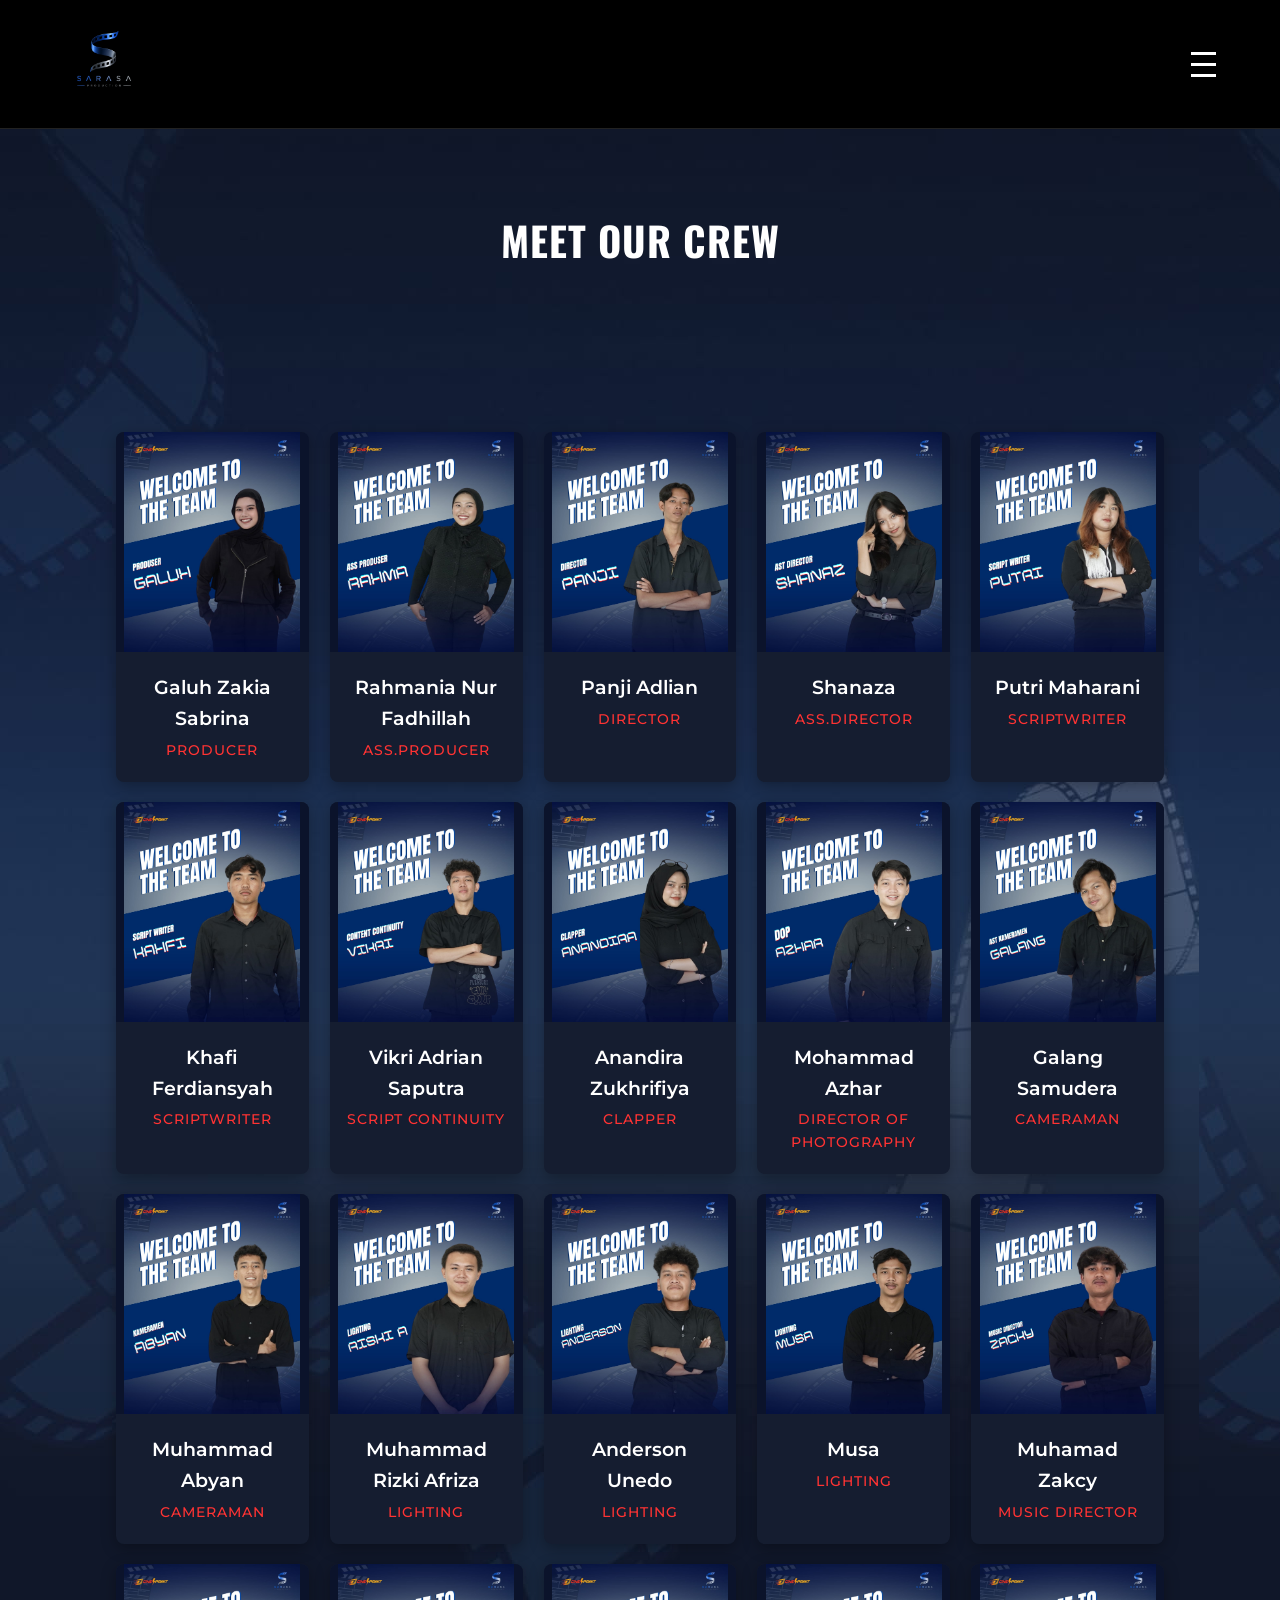
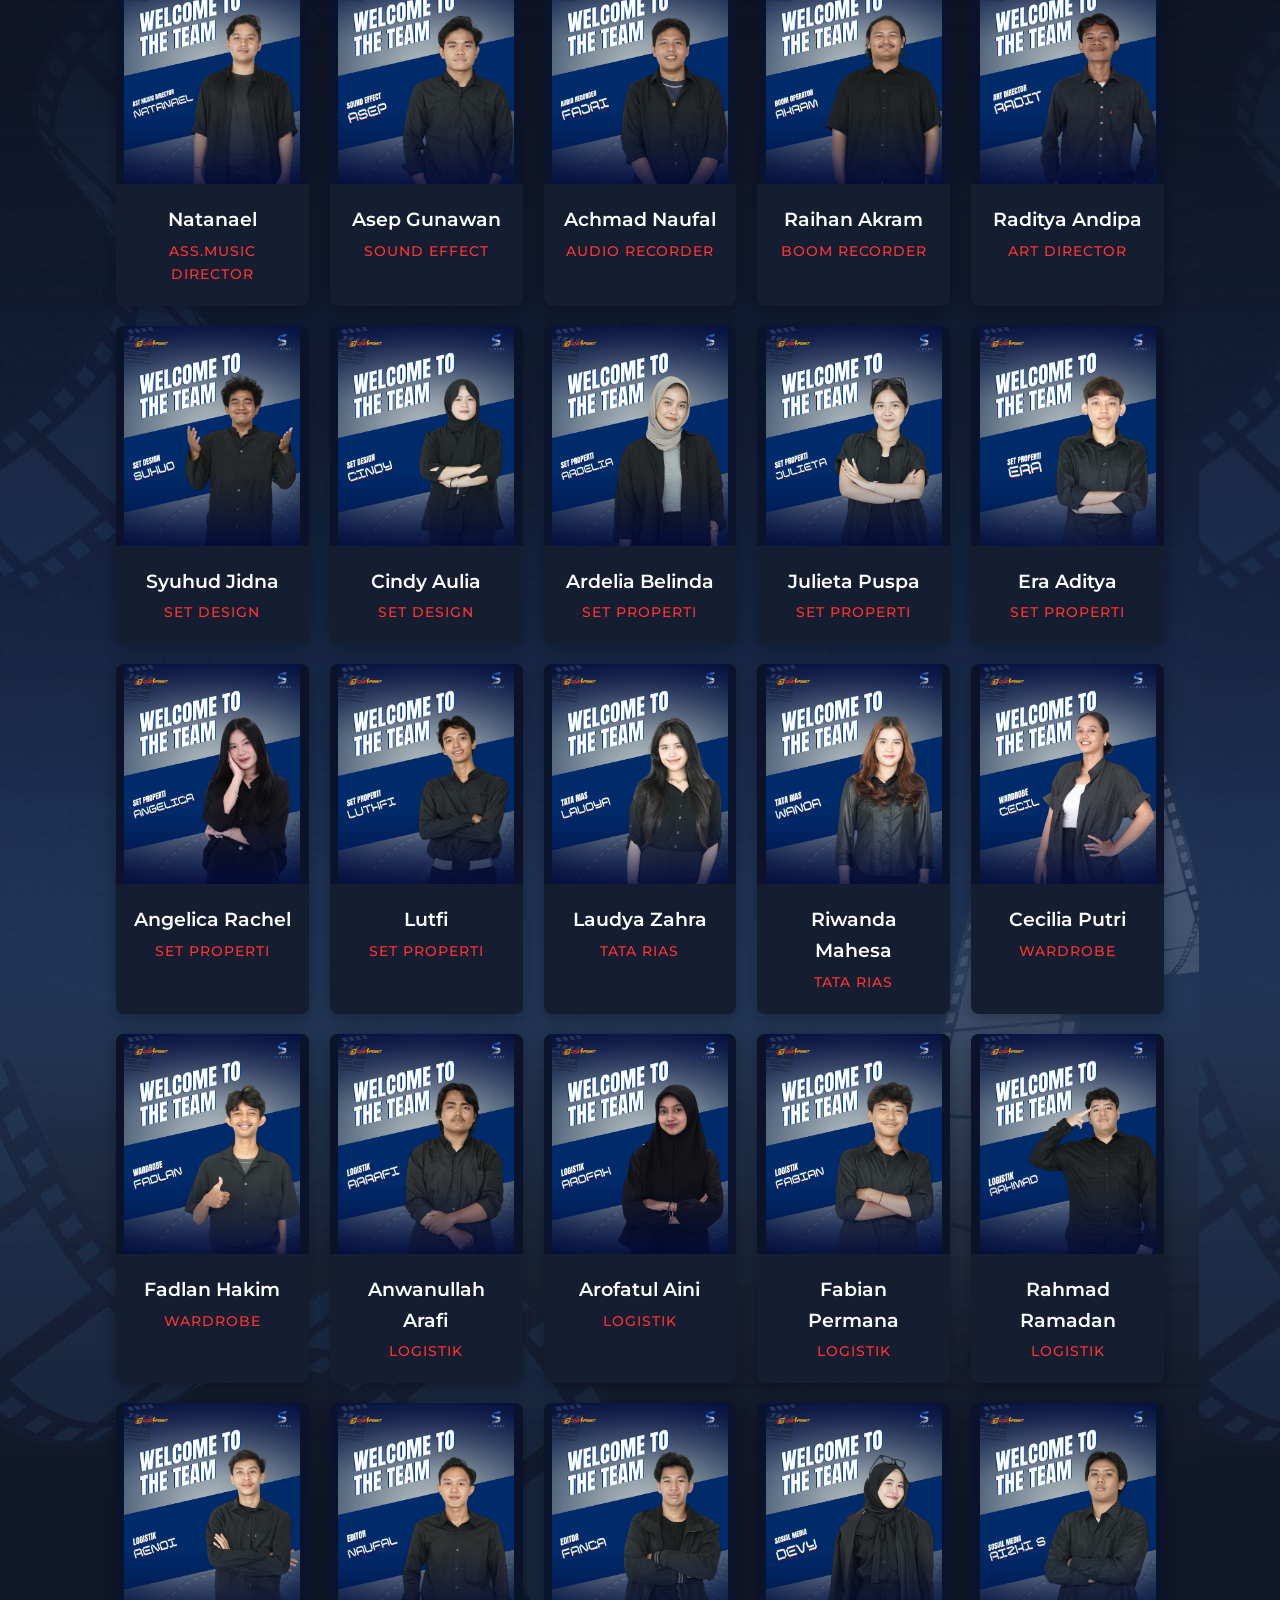
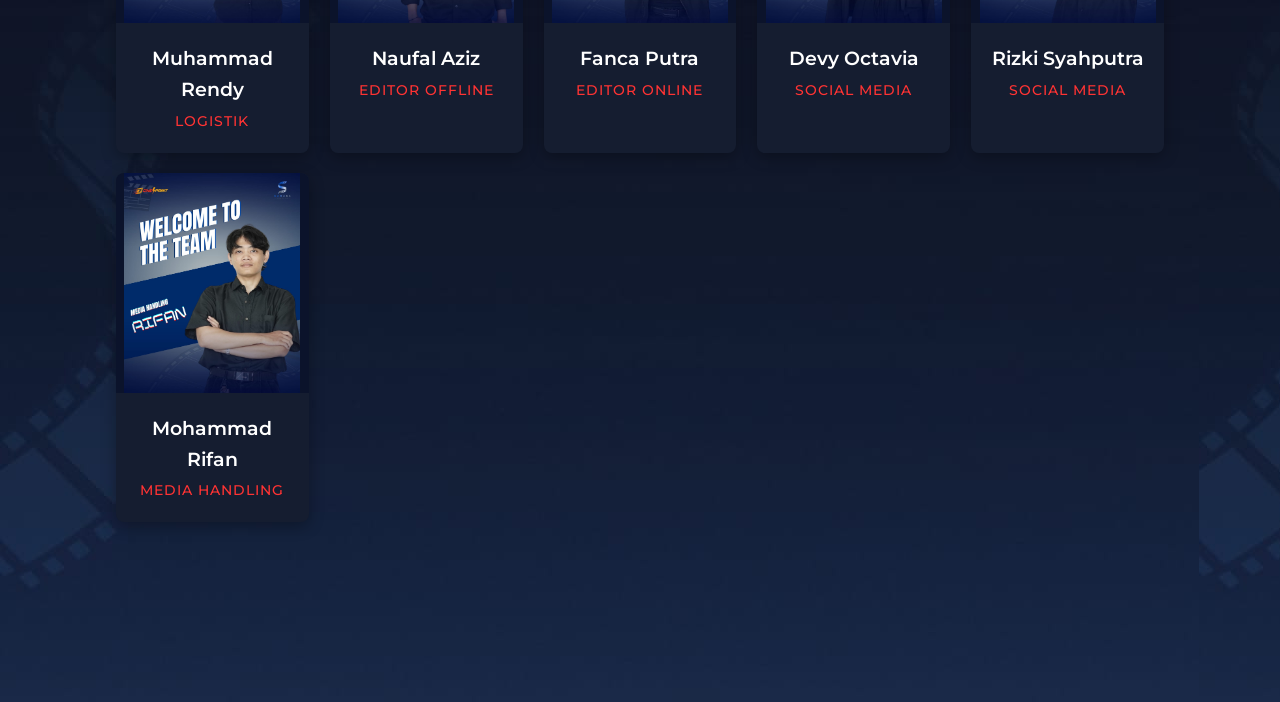
==== crew.html @ 5c10332d "Add files via upload" ====
<!DOCTYPE html>
<html lang="id">
<head>
    <meta charset="UTF-8">
    <meta name="viewport" content="width=device-width, initial-scale=1.0">
    <title>Crew - Sarasa Production</title>
    <link rel="stylesheet" href="style.css">
    <link href="https://fonts.googleapis.com/css2?family=Montserrat:wght@400;700&family=Oswald:wght@500;700&display=swap" rel="stylesheet">
</head>
<body>
    <div class="page-transition-overlay"></div>
    <nav class="navbar"></nav>
    <nav class="navbar">
        <div class="nav-container">
            <a href="index.html" class="logo"><img src="assets/Sarasa.jpeg" alt="Logo PH"></a>
            <ul class="nav-links" id="navLinks">
                <li><a href="index.html">Home Page</a></li>
                <li><a href="tentang.html">Tentang</a></li>
                <li><a href="bts.html">Behind The Scene</a></li>
                <li><a href="crew.html" class="active">Crew</a></li> </ul>
            <div class="menu-toggle" id="mobileMenu">
                <span></span>
                <span></span>
                <span></span>
            </div>
        </div>
    </nav>

    <section class="crew-section">
        <h2>Meet Our Crew</h2>
        <main style="padding-top: 130px; padding-bottom: 80px;">
            <div class="container">
                <h2 style="font-family: 'Oswald', sans-serif; font-size: 2.5rem; color: #fff; text-align: center; margin-bottom: 40px; letter-spacing: 1px;">MEET OUR CREW</h2>
                
        <div class="crew-container">
            
            <div class="crew-card">
                <div class="crew-photo">
                    <img src="assets/producer.jpeg" alt="Galuh Zakia Sabrina">
                </div>
                <div class="crew-details">
                    <h3>Galuh Zakia Sabrina</h3>
                    <p>Producer</p>
                </div>
            </div>
    
            <div class="crew-card">
                <div class="crew-photo">
                    <img src="assets/ass.jpeg" alt="Rahmania Nur Fadhillah">
                </div>
                <div class="crew-details">
                    <h3>Rahmania Nur Fadhillah</h3>
                    <p>Ass.Producer</p>
                </div>
            </div>
    
            <div class="crew-card">
                <div class="crew-photo">
                    <img src="assets/direc.jpeg" alt="Panji Adlian">
                </div>
                <div class="crew-details">
                    <h3>Panji Adlian</h3>
                    <p>Director</p>
                </div>
            </div>
            <div class="crew-card">
                <div class="crew-photo">
                    <img src="assets/ass di.jpeg" alt="Shanaza">
                </div>
                <div class="crew-details">
                    <h3>Shanaza</h3>
                    <p>Ass.Director</p>
                </div>
            </div> <div class="crew-card">
                <div class="crew-photo">
                    <img src="assets/script.jpeg" alt="Putri Maharani">
                </div>
                <div class="crew-details">
                    <h3>Putri Maharani</h3>
                    <p>Scriptwriter</p>
                </div>
            </div>
    
            <div class="crew-card">
                <div class="crew-photo">
                    <img src="assets/writer.jpeg" alt="Khafi Ferdiansyah">
                </div>
                <div class="crew-details">
                    <h3>Khafi Ferdiansyah</h3>
                    <p>Scriptwriter</p>
                </div>
            </div>
            <div class="crew-card">
                <div class="crew-photo">
                    <img src="assets/conty.jpeg" alt="Vikri Adrian Saputra">
                </div>
                <div class="crew-details">
                    <h3>Vikri Adrian Saputra</h3>
                    <p> Script continuity</p>
                </div>
            </div>
    
            <div class="crew-card">
                <div class="crew-photo">
                    <img src="assets/clip.jpeg" alt="Anandira Zukhrifiya">
                </div>
                <div class="crew-details">
                    <h3>Anandira Zukhrifiya</h3>
                    <p>Clapper</p>
                </div>
            </div>
    
            <div class="crew-card">
                <div class="crew-photo">
                    <img src="assets/dop.jpeg" alt="Mohammad Azhar">
                </div>
                <div class="crew-details">
                    <h3>Mohammad Azhar</h3>
                    <p>Director Of Photography</p>
                </div>
            </div>
            <div class="crew-card">
                <div class="crew-photo">
                    <img src="assets/came.jpeg" alt="Galang Samudera">
                </div>
                <div class="crew-details">
                    <h3>Galang Samudera</h3>
                    <p>Cameraman</p>
                </div>
            </div> <div class="crew-card">
                <div class="crew-photo">
                    <img src="assets/came 2.jpeg" alt="Muhammad Abyan">
                </div>
                <div class="crew-details">
                    <h3>Muhammad Abyan</h3>
                    <p>Cameraman</p>
                </div>
            </div>
    
            <div class="crew-card">
                <div class="crew-photo">
                    <img src="assets/light 1.jpeg" alt="Muhammad Rizki Afriza">
                </div>
                <div class="crew-details">
                    <h3>Muhammad Rizki Afriza</h3>
                    <p>Lighting</p>
                </div>
            </div>
            <div class="crew-card">
                <div class="crew-photo">
                    <img src="assets/light.jpeg" alt= "Anderson Unedo">
                </div>
                <div class="crew-details">
                    <h3>Anderson Unedo</h3>
                    <p>Lighting</p>
                </div>
            </div>
    
            <div class="crew-card">
                <div class="crew-photo">
                    <img src="assets/light3.jpeg" alt="Musa">
                </div>
                <div class="crew-details">
                    <h3>Musa</h3>
                    <p>Lighting</p>
                </div>
            </div>
    
            <div class="crew-card">
                <div class="crew-photo">
                    <img src="assets/WhatsApp Image 2026-06-18 at 10.58.30 PM (1).jpeg" alt="Muhamad Zacky">
                </div>
                <div class="crew-details">
                    <h3>Muhamad Zakcy</h3>
                    <p>Music Director</p>
                </div>
            </div>
            <div class="crew-card">
                <div class="crew-photo">
                    <img src="assets/WhatsApp Image 2026-06-18 at 10.58.29 PM (2).jpeg" alt="Natanael">
                </div>
                <div class="crew-details">
                    <h3>Natanael</h3>
                    <p>Ass.Music Director</p>
                </div>
            </div> <div class="crew-card">
                <div class="crew-photo">
                    <img src="assets/vole.jpeg" alt="Asep Gunawan">
                </div>
                <div class="crew-details">
                    <h3>Asep Gunawan</h3>
                    <p>Sound Effect</p>
                </div>
            </div>
    
            <div class="crew-card">
                <div class="crew-photo">
                    <img src="assets/audio r.jpeg" alt="Achmad Naufal">
                </div>
                <div class="crew-details">
                    <h3>Achmad Naufal</h3>
                    <p>Audio Recorder</p>
                </div>
            </div>
            <div class="crew-card">
                <div class="crew-photo">
                    <img src="assets/boom.jpeg" alt="Raihan Akram">
                </div>
                <div class="crew-details">
                    <h3>Raihan Akram</h3>
                    <p> Boom Recorder</p>
                </div>
            </div>
    
            <div class="crew-card">
                <div class="crew-photo">
                    <img src="assets/art d.jpeg" alt="Raditya Andipa">
                </div>
                <div class="crew-details">
                    <h3>Raditya Andipa</h3>
                    <p>Art Director</p>
                </div>
            </div>
    
            <div class="crew-card">
                <div class="crew-photo">
                    <img src="assets/suhud.jpeg" alt="Syuhud Jidna">
                </div>
                <div class="crew-details">
                    <h3>Syuhud Jidna</h3>
                    <p>Set Design</p>
                </div>
            </div>
            <div class="crew-card">
                <div class="crew-photo">
                    <img src="assets/set d.jpeg" alt="Cindy Aulia">
                </div>
                <div class="crew-details">
                    <h3>Cindy Aulia</h3>
                    <p>Set Design</p>
                </div>
            </div> <div class="crew-card">
                <div class="crew-photo">
                    <img src="assets/proper.jpeg" alt="Ardelia Belinda">
                </div>
                <div class="crew-details">
                    <h3>Ardelia Belinda</h3>
                    <p>Set Properti</p>
                </div>
            </div>
    
            <div class="crew-card">
                <div class="crew-photo">
                    <img src="assets/jul.jpeg" alt="Julieta Puspa">
                </div>
                <div class="crew-details">
                    <h3>Julieta Puspa</h3>
                    <p>Set Properti</p>
                </div>
            </div>
            <div class="crew-card">
                <div class="crew-photo">
                    <img src="assets/era.jpeg" alt="Era Aditya">
                </div>
                <div class="crew-details">
                    <h3>Era Aditya</h3>
                    <p>Set Properti</p>
                </div>
            </div>
    
            <div class="crew-card">
                <div class="crew-photo">
                    <img src="assets/angle.jpeg" alt="Angelica Rachel">
                </div>
                <div class="crew-details">
                    <h3>Angelica Rachel</h3>
                    <p>Set Properti</p>
                </div>
            </div>
            <div class="crew-card">
                <div class="crew-photo">
                    <img src="assets/upi.jpeg" alt="Lutfi">
                </div>
                <div class="crew-details">
                    <h3>Lutfi</h3>
                    <p>Set Properti </p>
                </div>
            </div> <div class="crew-card">
                <div class="crew-photo">
                    <img src="assets/laud.jpeg" alt="Laudya Zahra">
                </div>
                <div class="crew-details">
                    <h3>Laudya Zahra</h3>
                    <p>Tata Rias</p>
                </div>
            </div>
    
            <div class="crew-card">
                <div class="crew-photo">
                    <img src="assets/wan.jpeg" alt="Riwanda Mahesa">
                </div>
                <div class="crew-details">
                    <h3>Riwanda Mahesa</h3>
                    <p>Tata Rias</p>
                </div>
                
            </div>  
            <div class="crew-card">
                <div class="crew-photo">
                    <img src="assets/cecil.jpeg" alt="Cecilia Putri">
                </div>
                <div class="crew-details">
                    <h3>Cecilia Putri</h3>
                    <p>Wardrobe</p>
                </div>
            </div>
    
            <div class="crew-card">
                <div class="crew-photo">
                    <img src="assets/fad.jpeg" alt="Fadlan Hakim">
                </div>
                <div class="crew-details">
                    <h3>Fadlan Hakim</h3>
                    <p>Wardrobe</p>
                </div>
            </div>
    
            <div class="crew-card">
                <div class="crew-photo">
                    <img src="assets/rapi.jpeg" alt="Anwanullah Arafi">
                </div>
                <div class="crew-details">
                    <h3>Anwanullah Arafi</h3>
                    <p>Logistik</p>
                </div>
            </div>
            <div class="crew-card">
                <div class="crew-photo">
                    <img src="assets/aro.jpeg" alt="Arofatul Aini">
                </div>
                <div class="crew-details">
                    <h3>Arofatul Aini</h3>
                    <p>Logistik</p>
                </div>
            </div> <div class="crew-card">
                <div class="crew-photo">
                    <img src="assets/fab.jpeg" alt="Fabian Permana">
                </div>
                <div class="crew-details">
                    <h3>Fabian Permana</h3>
                    <p>Logistik</p>
                </div>
            </div>
    
            <div class="crew-card">
                <div class="crew-photo">
                    <img src="assets/rahmad.jpeg" alt="Rahmad Ramadan">
                </div>
                <div class="crew-details">
                    <h3>Rahmad Ramadan</h3>
                    <p>Logistik</p>
                </div>
            </div> 
            <div class="crew-card">
                <div class="crew-photo">
                    <img src="assets/ren.jpeg" alt="Muhammad Rendy">
                </div>
                <div class="crew-details">
                    <h3>Muhammad Rendy</h3>
                    <p>Logistik</p>
                </div>
            </div>
    
            <div class="crew-card">
                <div class="crew-photo">
                    <img src="assets/nopal.jpeg" alt="Naufal Aziz">
                </div>
                <div class="crew-details">
                    <h3>Naufal Aziz</h3>
                    <p>Editor Offline</p>
                </div>
            </div>
    
            <div class="crew-card">
                <div class="crew-photo">
                    <img src="assets/panca.jpeg" alt="Fanca Putra">
                </div>
                <div class="crew-details">
                    <h3>Fanca Putra</h3>
                    <p>Editor Online</p>
                </div>
            </div>
            <div class="crew-card">
                <div class="crew-photo">
                    <img src="assets/depi.jpeg" alt="Devy Octavia">
                </div>
                <div class="crew-details">
                    <h3>Devy Octavia</h3>
                    <p>Social Media</p>
                </div>
            </div> <div class="crew-card">
                <div class="crew-photo">
                    <img src="assets/rizki s.jpeg" alt="Rizki Syahputra">
                </div>
                <div class="crew-details">
                    <h3>Rizki Syahputra</h3>
                    <p>Social Media</p>
                </div>
            </div>
    
            <div class="crew-card">
                <div class="crew-photo">
                    <img src="assets/ripan.jpeg" alt="Mohammad Rifan">
                </div>
                <div class="crew-details">
                    <h3>Mohammad Rifan</h3>
                    <p>Media Handling</p>
                </div>
            </div> 
       
        </div>
        
</div>
    </section>
    <script src="script.js"></script>
</body>
</html>
---- style.css ----
/* RESET STYLE DASAR */
* {
    margin: 0;
    padding: 0;
    box-sizing: border-box;
}

body {
    font-family: 'Montserrat', sans-serif;
    background-image: url(assets/background.jpeg); /* Tema Gelap seperti nuansa filmnya */
    color: #e0e0e0;
    line-height: 1.6;
    animation: FadeInPage 1.2s cubic-bezier(0.25, 1, 0.5, 1)forwards;
}

.container {
    width: 85%;
    max-width: 1200px;
    margin: 0 auto;
    padding: 40px 0;
}

/* NAVBAR */
.navbar {
    background-color:black;
    position: fixed;
    width: 100%;
    top: 0;
    z-index: 1000;
    border-bottom: 1px solid #222;
}

.nav-container {
    display: flex;
    justify-content: space-between;
    align-items: center;
    padding: 20px 5%;
}

.logo {
    color: #fff;
    font-family: 'Oswald', sans-serif;
    font-size: 24px;
    text-decoration: none;
    letter-spacing: 1px;
}

.nav-links {
    display: flex;
    list-style: none;
}

.nav-links li a {
    color: #bbb;
    text-decoration: none;
    padding: 5px 15px;
    font-size: 14px;
    text-transform: uppercase;
    transition: color 0.5s ease-in-out;
}

.nav-links li a:hover, .nav-links li a.active {
    color: #1a0a7fc5; /* Aksen merah biar dramatis */
}

/* HERO SECTION */
.hero {
    height: 60vh;
    margin-top: 70px;
    position: relative;
}

.hero-overlay {
    position: absolute;
    top: 0; left: 0; width: 100%; height: 100%;
    background: rgba(0, 0, 0, 0.7);
    display: flex;
    flex-direction: column;
    justify-content: center;
    align-items: center;
}
@font-face {
    font-family:'Vladmir' ;
    src: url('font/VLADIMIR.TTF') format('truetype');
}
    .hero h1 {
        font-family: 'Oswald', sans-serif;
        font-size: 3.5rem;
        color: #fff;
        letter-spacing: 4px;
        text-align: center;
    }
@keyframes fadeInPage {
    form{opacity: 0;
    transform: translateY(20px);}
    to{opacity: 1;
    transform: translateY(0);}
}
.hero p {
    font-size: 1.2rem; 
    color: #1a0a7fc5;
    letter-spacing: 2px;
    margin-top: 10px;
    text-transform: uppercase;
}

/* CONTENT SINOPSIS */
.flex-container {
    display: flex;
    gap: 50px;
    align-items: center;
    padding-top: 60px;
    padding-bottom: 60px;
}

.content-image {
    flex: 1;
    text-align: center;
}

.content-image img {
    max-width: 100%;
    height: auto;
    border-radius: 8px;
    box-shadow: 0 10px 25px rgba(0,0,0,0.5);
}

.content-text {
    flex: 1.5;
}

.content-text h2 {
    font-family: 'Oswald', sans-serif;
    font-size: 2rem;
    color: #fff;
    margin-bottom: 20px;
    border-left: 5px solid #1a0a7fc5;
    padding-left: 15px;
}

.content-text p {
    margin-bottom: 15px;
    text-align: justify;
    color: #ccc;
}

/* TOMBOL SOSMED */
.social-buttons {
    margin-top: 30px;
}

.btn {
    display: inline-block;
    padding: 12px 25px;
    text-decoration: none;
    font-weight: bold;
    border-radius: 4px;
    margin-right: 15px;
    transition: transform 0.2s, background 0.3s;
    font-size: 14px;
}

.btn:hover {
    transform: translateY(-3px);
}

.btn-instagram {
    background-color: navy;
    color: #fff;
}

.btn-tiktok {
    background-color: #010101;
    color: #fff;
    border: 1px solid #fff;
}
.btn-youtube {
    background-color: red;
    color: #fff;
    border: 1px solid #fff;}

/* FOOTER */
footer {
    background-color: #0b0b0b;
    padding: 30px 0;
    border-top: 1px solid #222;
}

.text-center {
    text-align: center;
}

footer a {
    color: navy;
    text-decoration: none;
}

.copy {
    margin-top: 15px;
    font-size: 12px;
    color: #666;
}

/* RESPONSIF UNTUK HP */
.menu-toggle {
    display: none;
    flex-direction: column;
    cursor: pointer;
}

.menu-toggle span {
    height: 3px;
    width: 25px;
    background-color: #fff;
    margin: 4px 0;
    transition: 0.4s;
}

@media (max-width: 768px) {
    .flex-container {
        flex-direction: column;
    }}
    @media (max-width: 1024px) {
        
        }
        @media (max-width: 600px) {
            
        }    
    .menu-toggle {
        display: flex;
    }
    
    .nav-links {
        display: none;
        flex-direction: column;
        width: 100%;
        position: absolute;
        top: 70px;
        left: 0;
        background-color: #0b0b0b;
        text-align: center;
        border-bottom: 1px solid #222;
    }
    
    .nav-links.active {
        display: flex;
    }
    
    .nav-links li {
        margin: 15px 0;
    }
    
    .hero h1 {
        font-size: 2.2rem;
    }

.logo img{
    width: 80px;
    height: auto;
}
/* STYLING GALERI BTS FULL FOTO */
.bts-full-grid {
    display: grid;
    grid-template-columns: repeat(auto-fit, minmax(300px, 1fr));
    gap: 25px;
    padding: 0 10px;
}

.bts-item {
    position: relative;
    overflow: hidden;
    border-radius: 8px;
    border: 1px solid #222;
    background-color: #111;
    box-shadow: 0 5px 15px rgba(0,0,0,0.3);
}

.bts-item img {
    width: 100%;
    height: 220px;
    object-fit: cover; /* Biar fotonya kepotong rapi gak gepeng */
    display: block;
    transition: transform 0.4s ease;
}

/* Efek pas foto didekati mouse */
.bts-item:hover img {
    transform: scale(1.08); /* Foto otomatis nge-zoom halus */
}

/* Teks keterangan di bawah foto */
.bts-caption {
    padding: 15px;
    font-size: 0.9rem;
    color: #ccc;
    background-color: #0d0d0d;
    text-align: center;
    font-weight: 500;
    border-top: 1px solid #222;
}
/* Lapisan hitam yang menutup layar penuh */
.page-transition-overlay {
    position: fixed;
    top: 0;
    left: 0;
    width: 100%;
    height: 100%;
    background-color: #0b132b; /* Samakan dengan warna background web kamu */
    z-index: 99999; /* Angka gede biar dia di lapisan paling depan */
    pointer-events: none; /* Biar gak nge-blok klik pas tirai kebuka */
    
    /* Jalankan animasi tirai kebuka ke atas pas halaman di-load */
    animation: shutterOpen 0.8s cubic-bezier(0.77, 0, 0.175, 1) forwards;
}

/* Class tambahan dari JS untuk nutup tirai pas menu diklik */
.page-transition-overlay.shutter-close {
    animation: shutterClose 0.6s cubic-bezier(0.77, 0, 0.175, 1) forwards;
}

/* LOGIKA GERAKAN TIRAI */
@keyframes shutterOpen {
    from { transform: translateY(0); }       /* Menutupi layar */
    to { transform: translateY(-100%); }     /* Meluncur keluar ke atas */
}

@keyframes shutterClose {
    from { transform: translateY(100%); }    /* Mulai dari bawah luar layar */
    to { transform: translateY(0); }         /* Naik ke atas nutupin layar */
}
.crew-container {
    display: flex;
    flex-wrap: wrap; /* Biar otomatis turun kalau layar HP/kekecilan */
    justify-content: flex-start; /* Kartu crew otomatis ngumpul di tengah */
    gap: 2%; /* Jarak antar kartu crew biar ada sela estetik */
    padding: 120px 20px 40px 20px;
    width: 100%;
    max-width: 1200px;
    margin: 0 auto;
}

/* Pengaturan frame/kartu per crew */
.crew-card {
    flex: 0 0 18.4%; /* Ukuran dasar kartu */
    max-width: 340px; /* Batas lebar maksimal biar gak kebesaran */
    background-color: #151d30; /* Background gelap biar teks putihnya menyala */
    border-radius: 8px;
    overflow: hidden;
    text-align: center; /* Bikin nama & jabatan otomatis di tengah */
    box-shadow: 0 4px 15px rgba(0, 0, 0, 0.3);
    margin-bottom: 20px;
}

/* 🌟 KUNCI RASIO 4:3 PADA FOTO CREW 🌟 */
.crew-photo {
    width: 100%;
    height: 220px; /* Mengunci tinggi barisan biar sejajar rata air */
    background-color: #0b132b; /* Kasih background gelap buat nutup sisa ruang foto */
    overflow: hidden;
    display: flex;
    align-items: center;
    justify-content: center;
}

/* 2. JURUS BIAR GAMBAR KELIATAN UTUH SEMUA GAK KEPOTONG */
.crew-photo img {
    width: 100%;
    height: 100%;
    object-fit: contain; /* 🌟 FOTO BAKAL MENGECIL PAS DI DALAM KOTAK, KELIATAN UTUH SEMUA! */
    transition: transform 0.3s ease;
}

/* Efek zoom tipis pas foto crew dilewati mouse */
.crew-card:hover .crew-photo img {
    transform: scale(1.05);
}

/* Area teks nama dan jabatan di bawah foto */
.crew-details {
    padding: 20px 15px;
}

.crew-details h3 {
    font-size: 1.2rem;
    color: #ffffff;
    margin-bottom: 5px;
    font-weight: 600;
}

.crew-details p {
    font-size: 0.9rem;
    color: #ff3333; /* Warna merah khas biar jabatannya stand out */
    font-weight: 500;
    letter-spacing: 1px;
    text-transform: uppercase; /* Bikin tulisan jabatan huruf besar semua */
}
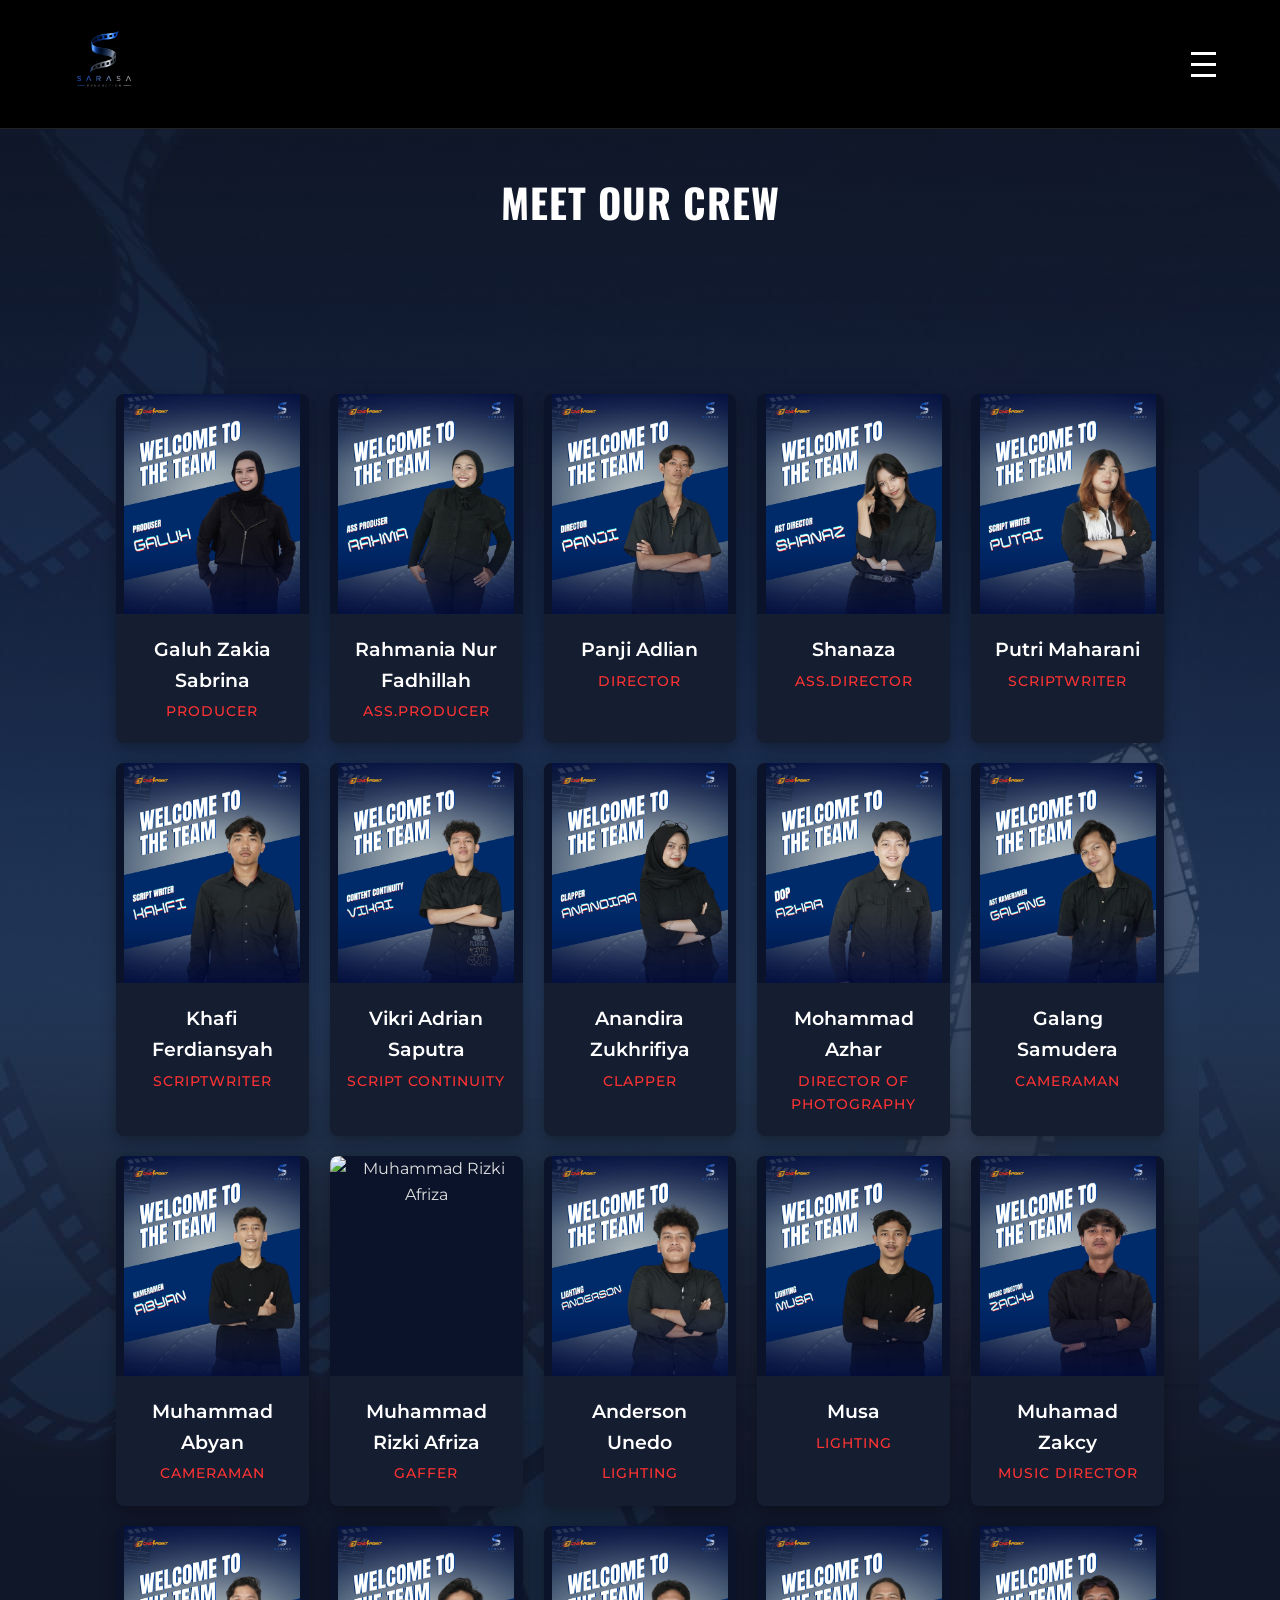
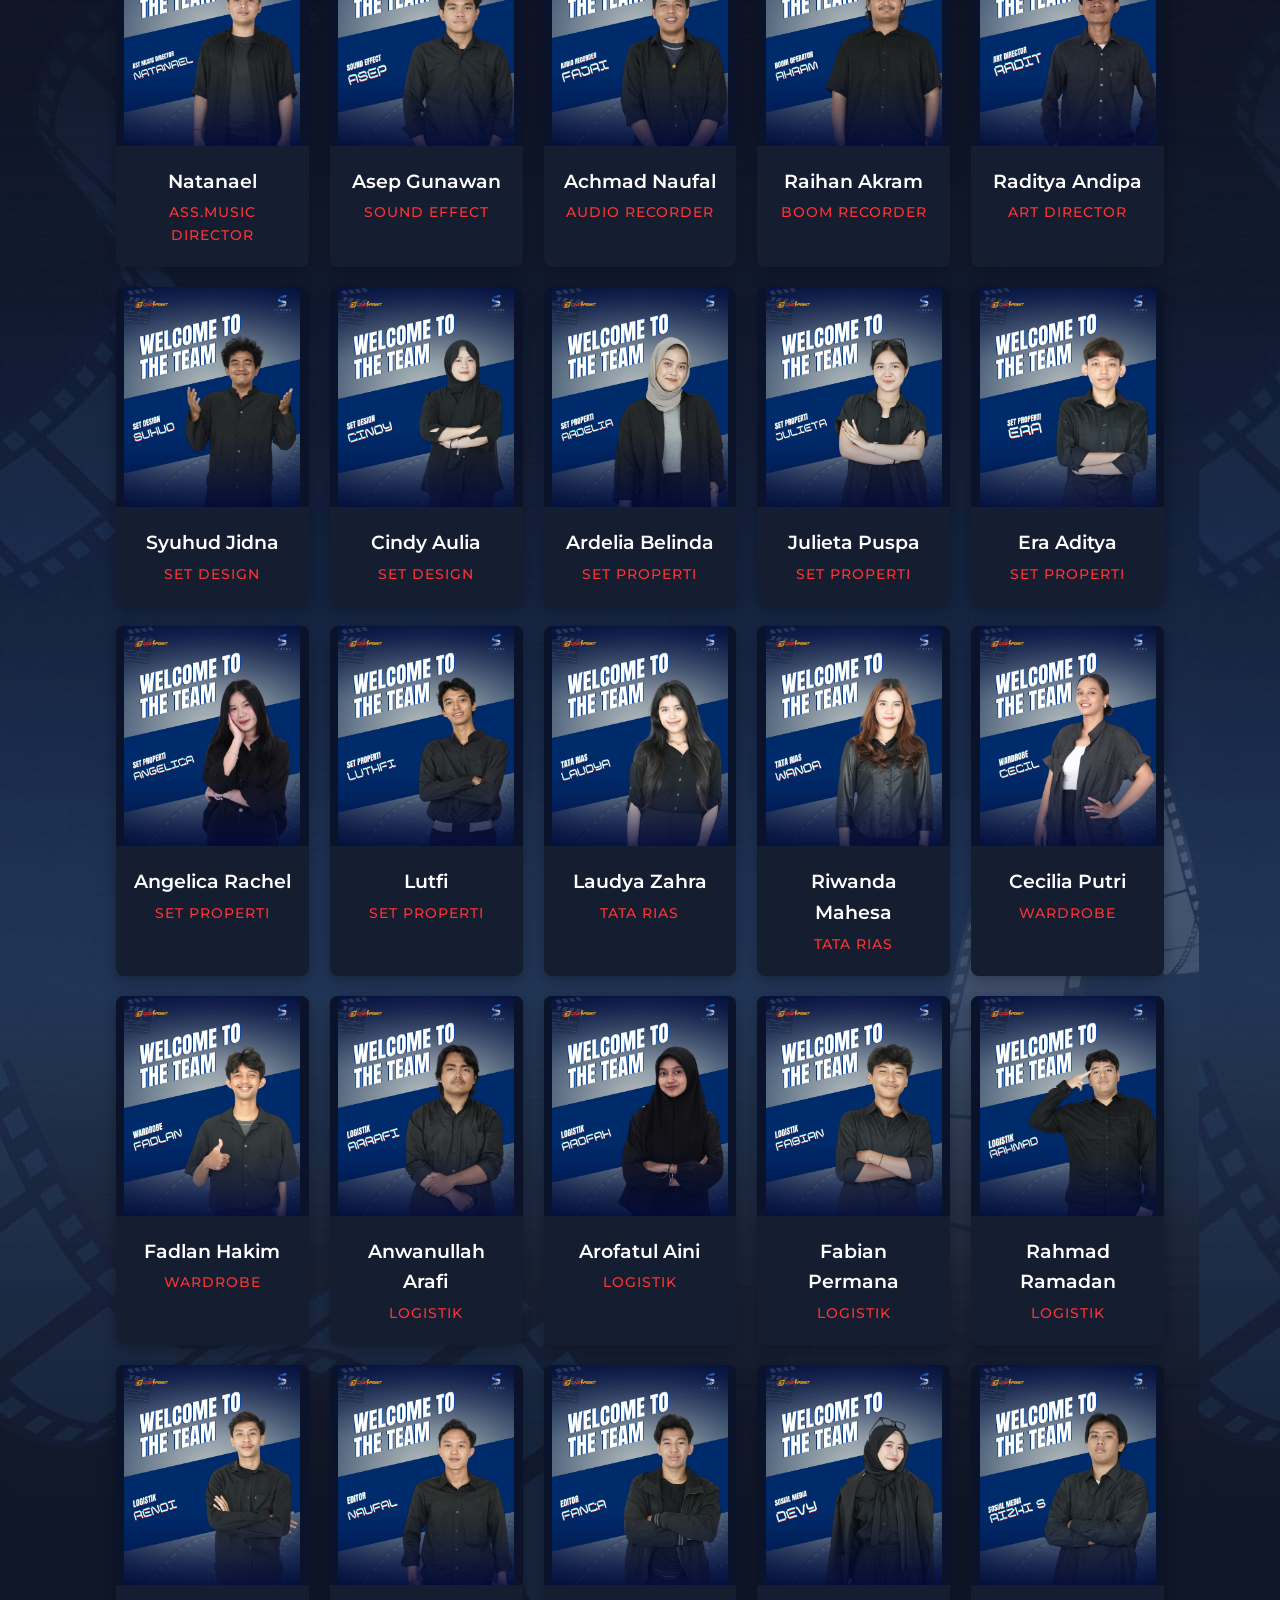
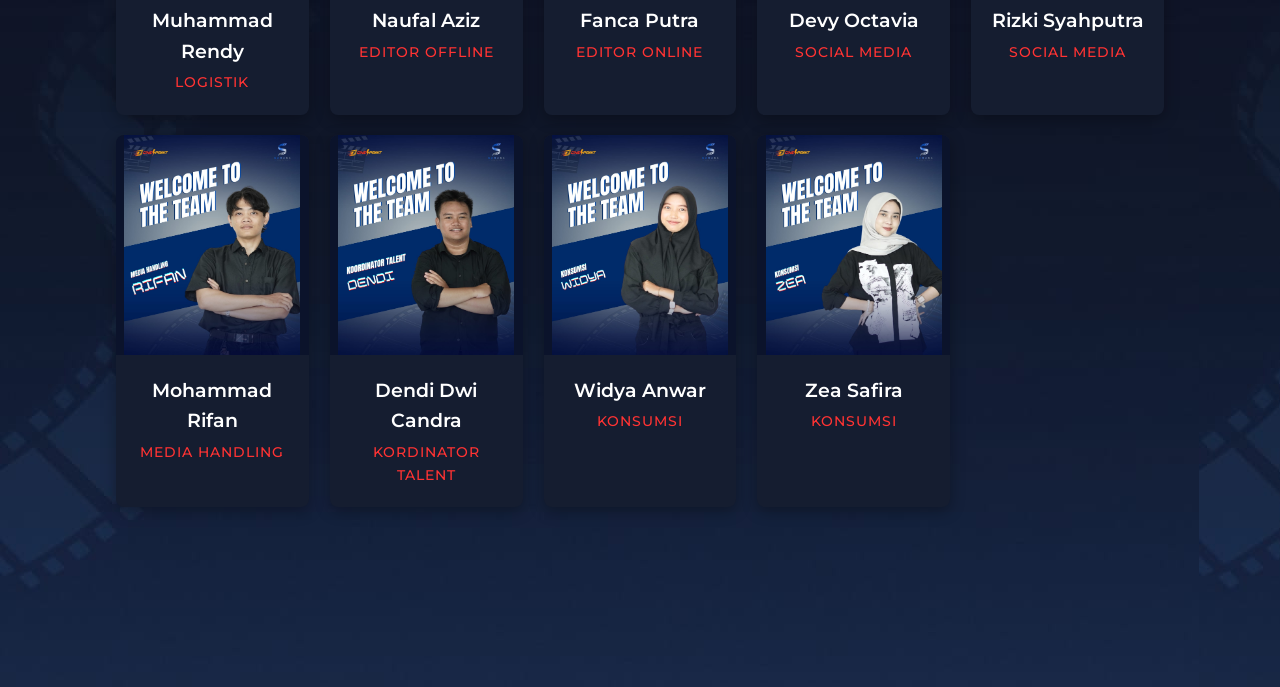
==== commit c3d5cea2: "Update crew.html" ====
--- a/crew.html
+++ b/crew.html
@@ -27,7 +27,6 @@
     </nav>
 
     <section class="crew-section">
-        <h2>Meet Our Crew</h2>
         <main style="padding-top: 130px; padding-bottom: 80px;">
             <div class="container">
                 <h2 style="font-family: 'Oswald', sans-serif; font-size: 2.5rem; color: #fff; text-align: center; margin-bottom: 40px; letter-spacing: 1px;">MEET OUR CREW</h2>
@@ -139,11 +138,11 @@
     
             <div class="crew-card">
                 <div class="crew-photo">
-                    <img src="assets/light 1.jpeg" alt="Muhammad Rizki Afriza">
+                    <img src="assets/rizki a.jpeg" alt="Muhammad Rizki Afriza">
                 </div>
                 <div class="crew-details">
                     <h3>Muhammad Rizki Afriza</h3>
-                    <p>Lighting</p>
+                    <p>Gaffer</p>
                 </div>
             </div>
             <div class="crew-card">
@@ -417,6 +416,34 @@
                     <p>Media Handling</p>
                 </div>
             </div> 
+            <div class="crew-card">
+                <div class="crew-photo">
+                    <img src="assets/ta;l.jpeg" alt="Dendi Dwi Candra">
+                </div>
+                <div class="crew-details">
+                    <h3>Dendi Dwi Candra</h3>
+                    <p>Kordinator Talent</p>
+                </div>
+            </div>
+    
+            <div class="crew-card">
+                <div class="crew-photo">
+                    <img src="assets/wid.jpeg" alt="Widya Anwar">
+                </div>
+                <div class="crew-details">
+                    <h3>Widya Anwar</h3>
+                    <p>Konsumsi</p>
+                </div>
+            </div>
+            <div class="crew-card">
+                <div class="crew-photo">
+                    <img src="assets/zea.jpeg" alt="Zea Safira">
+                </div>
+                <div class="crew-details">
+                    <h3>Zea Safira</h3>
+                    <p>Konsumsi</p>
+                </div>
+
        
         </div>
         
@@ -424,4 +451,4 @@
     </section>
     <script src="script.js"></script>
 </body>
-</html>+</html>
--- a/style.css
+++ b/style.css
@@ -393,4 +393,26 @@
     font-weight: 500;
     letter-spacing: 1px;
     text-transform: uppercase; /* Bikin tulisan jabatan huruf besar semua */
-}+}
+/* 🌟 PAS LAYAR UKURAN HP (MOBILE) 🌟 */
+@media screen and (max-width: 600px) {
+    .crew-container {
+        gap: 25px; /* Jarak antar kartu ke bawah biar gak nempel */
+        padding: 40px 15px; /* Sisi kanan kiri agak dirapetin dikit biar pas di HP */
+    }
+
+    .crew-card {
+        /* 🌟 KUNCINYA DI SINI: Set 100% biar isi 1 kartu penuh per baris ala BTS! */
+        flex: 0 0 100%; 
+        max-width: 100%; /* Biar kartunya melebar sempurna mengikuti lebar HP */
+    }
+
+    .crew-photo {
+        height: 280px; /* Tingginya dinaikin dikit pas di HP biar fotonya kelihatan lebih puas dan gak gepeng */
+    }
+    
+    .crew-section h2 {
+        font-size: 1.8rem; /* Ukuran font judul meet our crew agak dikecilkan biar gak offside di layar HP */
+        padding-top: 100px;
+    }
+}
